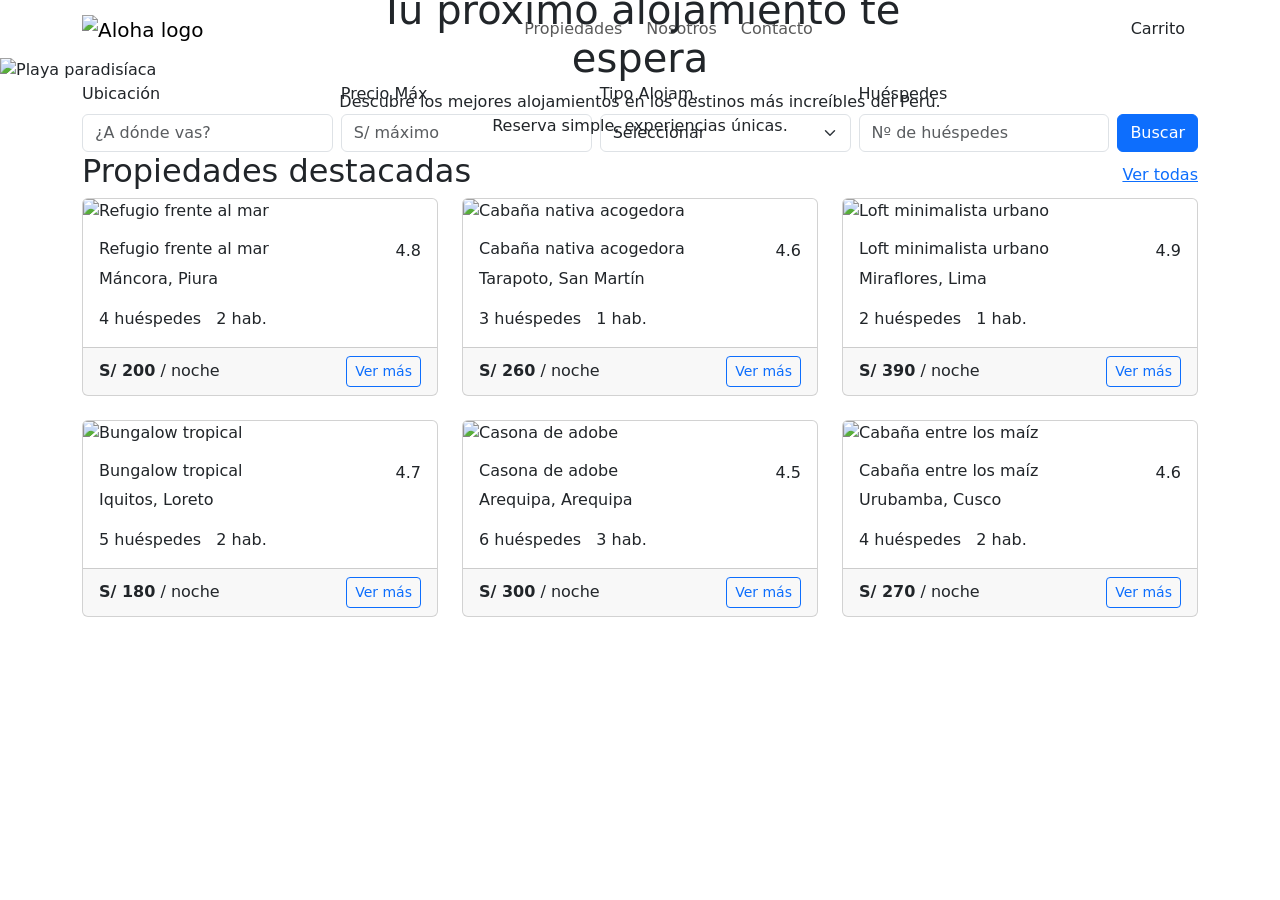
==== index.html @ af36ca21 "chore: add propiedades" ====
<!DOCTYPE html>
<html lang="es">
<head>
    <meta charset="UTF-8">
    <meta name="viewport" content="width=device-width, initial-scale=1.0">
    <title>Proyecto</title>
    <link href="https://cdn.jsdelivr.net/npm/bootstrap@5.3.3/dist/css/bootstrap.min.css" rel="stylesheet">
    <link rel="stylesheet" href="css/styles.css">
</head>
<body>

    <header>
        <nav class="navbar">
            <div class="container">
                <a class="navbar-brand" href="#">
                    <img src="images/logo.png" alt="Aloha logo" height="40">
                </a>
                <ul class="navbar-nav flex-row gap-4">
                    <li class="nav-item"><a class="nav-link" href="#propiedades">Propiedades</a></li>
                    <li class="nav-item"><a class="nav-link" href="#nosotros">Nosotros</a></li>
                    <li class="nav-item"><a class="nav-link" href="#contacto">Contacto</a></li>
                </ul>
                <button class="btn" type="button" aria-label="Carrito">
                    <i class="bi bi-cart"></i> Carrito
                </button>
            </div>
        </nav>

        <section aria-label="Hero">
            <div class="container-fluid p-0 position-relative">
                <img src="images/hero-beach.png" alt="Playa paradisíaca" class="img-fluid w-100">
                <div class="position-absolute top-50 start-50 translate-middle text-center">
                    <h1>Tu próximo alojamiento te espera</h1>
                    <p>Descubre los mejores alojamientos en los destinos más increíbles del Perú. Reserva simple, experiencias únicas.</p>
                </div>
            </div>
        </section>

        <section aria-label="Filtros de búsqueda">
            <div class="container">
                <form class="row g-2 align-items-end">
                    <div class="col-12 col-md">
                        <label for="ubicacion" class="form-label">Ubicación</label>
                        <input type="text" class="form-control" id="ubicacion" placeholder="¿A dónde vas?">
                    </div>
                    <div class="col-12 col-md">
                        <label for="precioMax" class="form-label">Precio Máx</label>
                        <input type="number" class="form-control" id="precioMax" placeholder="S/ máximo">
                    </div>
                    <div class="col-12 col-md">
                        <label for="tipoAlojam" class="form-label">Tipo Alojam.</label>
                        <select class="form-select" id="tipoAlojam">
                            <option value="" selected disabled>Seleccionar</option>
                            <option value="casa">Casa</option>
                            <option value="cabana">Cabaña</option>
                            <option value="departamento">Departamento</option>
                            <option value="hotel">Hotel</option>
                        </select>
                    </div>
                    <div class="col-12 col-md">
                        <label for="huespedes" class="form-label">Huéspedes</label>
                        <input type="number" class="form-control" id="huespedes" placeholder="Nº de huéspedes" min="1">
                    </div>
                    <div class="col-12 col-md-auto">
                        <button type="submit" class="btn btn-primary w-100">Buscar</button>
                    </div>
                </form>
            </div>
        </section>
    </header>
    <main>
        <section id="propiedades" aria-labelledby="propiedades-titulo">
            <div class="container">
                <div class="d-flex justify-content-between align-items-center">
                    <h2 id="propiedades-titulo">Propiedades destacadas</h2>
                    <a href="#">Ver todas <i class="bi bi-arrow-right"></i></a>
                </div>
                <div class="row g-4">

                    <div class="col-12 col-md-6 col-lg-4">
                        <article class="card h-100">
                            <img src="images/property-1.png" class="card-img-top" alt="Refugio frente al mar">
                            <div class="card-body">
                                <div class="d-flex justify-content-between">
                                    <h3 class="card-title h6">Refugio frente al mar</h3>
                                    <span><i class="bi bi-star-fill"></i> 4.8</span>
                                </div>
                                <p class="card-text"><i class="bi bi-geo-alt"></i> Máncora, Piura</p>
                                <p class="card-text">
                                    <i class="bi bi-people"></i> 4 huéspedes &nbsp;
                                    <i class="bi bi-door-open"></i> 2 hab.
                                </p>
                            </div>
                            <div class="card-footer d-flex justify-content-between align-items-center">
                                <span><strong>S/ 200</strong> / noche</span>
                                <a href="#" class="btn btn-sm btn-outline-primary">Ver más</a>
                            </div>
                        </article>
                    </div>

                    <div class="col-12 col-md-6 col-lg-4">
                        <article class="card h-100">
                            <img src="images/property-2.png" class="card-img-top" alt="Cabaña nativa acogedora">
                            <div class="card-body">
                                <div class="d-flex justify-content-between">
                                    <h3 class="card-title h6">Cabaña nativa acogedora</h3>
                                    <span><i class="bi bi-star-fill"></i> 4.6</span>
                                </div>
                                <p class="card-text"><i class="bi bi-geo-alt"></i> Tarapoto, San Martín</p>
                                <p class="card-text">
                                    <i class="bi bi-people"></i> 3 huéspedes &nbsp;
                                    <i class="bi bi-door-open"></i> 1 hab.
                                </p>
                            </div>
                            <div class="card-footer d-flex justify-content-between align-items-center">
                                <span><strong>S/ 260</strong> / noche</span>
                                <a href="#" class="btn btn-sm btn-outline-primary">Ver más</a>
                            </div>
                        </article>
                    </div>

                    <div class="col-12 col-md-6 col-lg-4">
                        <article class="card h-100">
                            <img src="images/property-3.png" class="card-img-top" alt="Loft minimalista urbano">
                            <div class="card-body">
                                <div class="d-flex justify-content-between">
                                    <h3 class="card-title h6">Loft minimalista urbano</h3>
                                    <span><i class="bi bi-star-fill"></i> 4.9</span>
                                </div>
                                <p class="card-text"><i class="bi bi-geo-alt"></i> Miraflores, Lima</p>
                                <p class="card-text">
                                    <i class="bi bi-people"></i> 2 huéspedes &nbsp;
                                    <i class="bi bi-door-open"></i> 1 hab.
                                </p>
                            </div>
                            <div class="card-footer d-flex justify-content-between align-items-center">
                                <span><strong>S/ 390</strong> / noche</span>
                                <a href="#" class="btn btn-sm btn-outline-primary">Ver más</a>
                            </div>
                        </article>
                    </div>

                    <div class="col-12 col-md-6 col-lg-4">
                        <article class="card h-100">
                            <img src="images/property-4.png" class="card-img-top" alt="Bungalow tropical">
                            <div class="card-body">
                                <div class="d-flex justify-content-between">
                                    <h3 class="card-title h6">Bungalow tropical</h3>
                                    <span><i class="bi bi-star-fill"></i> 4.7</span>
                                </div>
                                <p class="card-text"><i class="bi bi-geo-alt"></i> Iquitos, Loreto</p>
                                <p class="card-text">
                                    <i class="bi bi-people"></i> 5 huéspedes &nbsp;
                                    <i class="bi bi-door-open"></i> 2 hab.
                                </p>
                            </div>
                            <div class="card-footer d-flex justify-content-between align-items-center">
                                <span><strong>S/ 180</strong> / noche</span>
                                <a href="#" class="btn btn-sm btn-outline-primary">Ver más</a>
                            </div>
                        </article>
                    </div>

                    <div class="col-12 col-md-6 col-lg-4">
                        <article class="card h-100">
                            <img src="images/property-5.png" class="card-img-top" alt="Casona de adobe">
                            <div class="card-body">
                                <div class="d-flex justify-content-between">
                                    <h3 class="card-title h6">Casona de adobe</h3>
                                    <span><i class="bi bi-star-fill"></i> 4.5</span>
                                </div>
                                <p class="card-text"><i class="bi bi-geo-alt"></i> Arequipa, Arequipa</p>
                                <p class="card-text">
                                    <i class="bi bi-people"></i> 6 huéspedes &nbsp;
                                    <i class="bi bi-door-open"></i> 3 hab.
                                </p>
                            </div>
                            <div class="card-footer d-flex justify-content-between align-items-center">
                                <span><strong>S/ 300</strong> / noche</span>
                                <a href="#" class="btn btn-sm btn-outline-primary">Ver más</a>
                            </div>
                        </article>
                    </div>

                    <div class="col-12 col-md-6 col-lg-4">
                        <article class="card h-100">
                            <img src="images/property-6.png" class="card-img-top" alt="Cabaña entre los maíz">
                            <div class="card-body">
                                <div class="d-flex justify-content-between">
                                    <h3 class="card-title h6">Cabaña entre los maíz</h3>
                                    <span><i class="bi bi-star-fill"></i> 4.6</span>
                                </div>
                                <p class="card-text"><i class="bi bi-geo-alt"></i> Urubamba, Cusco</p>
                                <p class="card-text">
                                    <i class="bi bi-people"></i> 4 huéspedes &nbsp;
                                    <i class="bi bi-door-open"></i> 2 hab.
                                </p>
                            </div>
                            <div class="card-footer d-flex justify-content-between align-items-center">
                                <span><strong>S/ 270</strong> / noche</span>
                                <a href="#" class="btn btn-sm btn-outline-primary">Ver más</a>
                            </div>
                        </article>
                    </div>

                </div>
            </div>
        </section>
    </main>
</body>
</html>
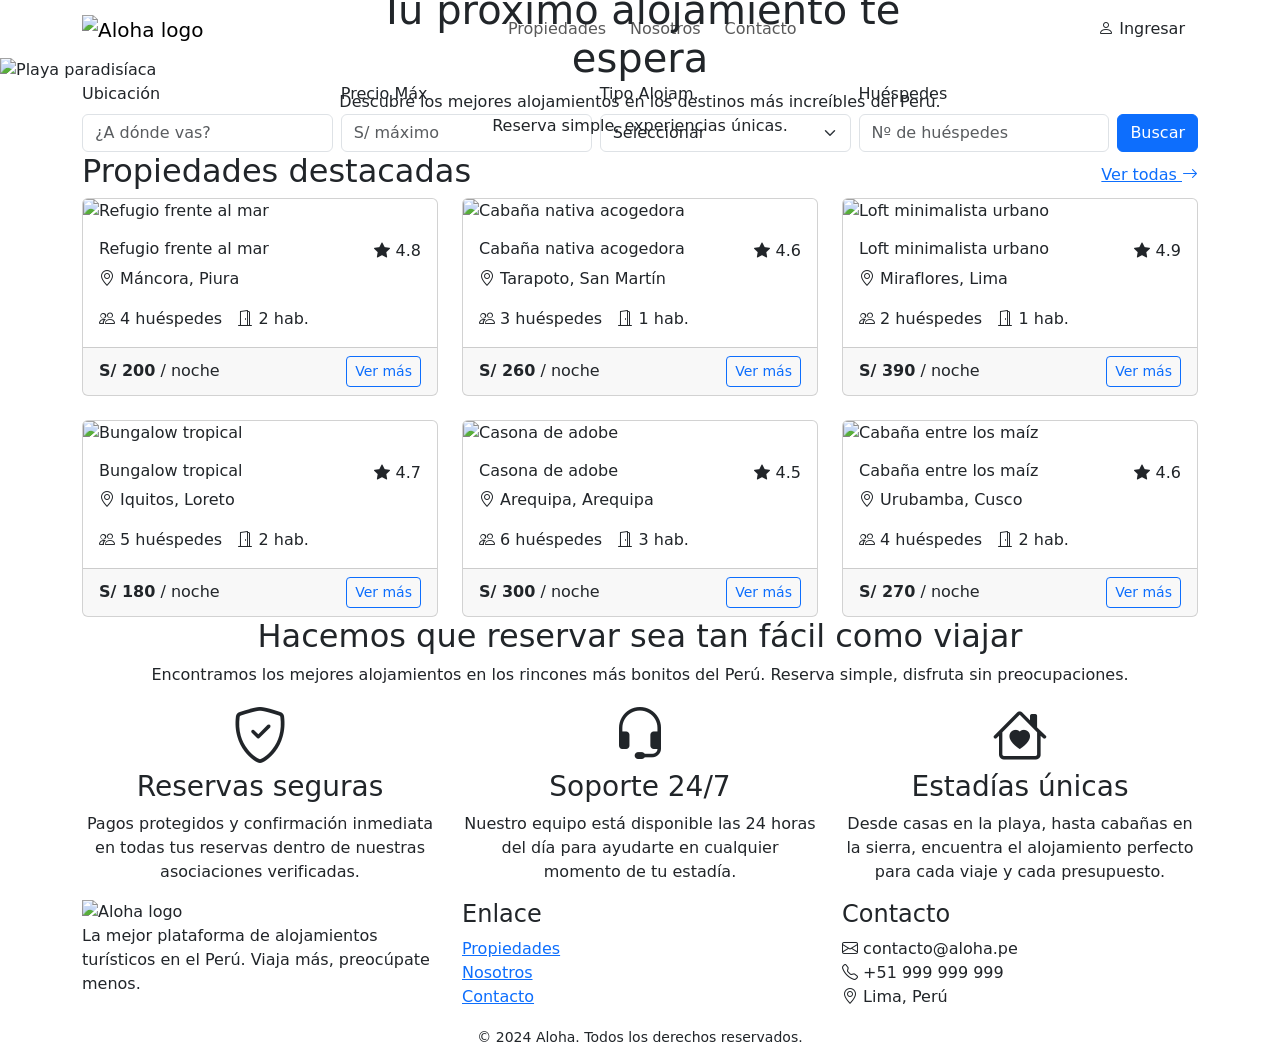
==== commit 735b9711: "chore: add detail page" ====
--- a/index.html
+++ b/index.html
@@ -3,8 +3,10 @@
 <head>
     <meta charset="UTF-8">
     <meta name="viewport" content="width=device-width, initial-scale=1.0">
-    <title>Proyecto</title>
+    <title>Aloha</title>
     <link href="https://cdn.jsdelivr.net/npm/bootstrap@5.3.3/dist/css/bootstrap.min.css" rel="stylesheet">
+    <link href="https://cdn.jsdelivr.net/npm/bootstrap-icons@1.11.3/font/bootstrap-icons.min.css" rel="stylesheet">
+    <link href="https://fonts.googleapis.com/css2?family=Roboto:wght@400;700&display=swap" rel="stylesheet">
     <link rel="stylesheet" href="css/styles.css">
 </head>
 <body>
@@ -20,13 +22,13 @@
                     <li class="nav-item"><a class="nav-link" href="#nosotros">Nosotros</a></li>
                     <li class="nav-item"><a class="nav-link" href="#contacto">Contacto</a></li>
                 </ul>
-                <button class="btn" type="button" aria-label="Carrito">
-                    <i class="bi bi-cart"></i> Carrito
-                </button>
+                <a href="pages/inicio-sesion.html" class="btn">
+                    <i class="bi bi-person"></i> Ingresar
+                </a>
             </div>
         </nav>
 
-        <section aria-label="Hero">
+        <section>
             <div class="container-fluid p-0 position-relative">
                 <img src="images/hero-beach.png" alt="Playa paradisíaca" class="img-fluid w-100">
                 <div class="position-absolute top-50 start-50 translate-middle text-center">
@@ -36,7 +38,7 @@
             </div>
         </section>
 
-        <section aria-label="Filtros de búsqueda">
+        <section>
             <div class="container">
                 <form class="row g-2 align-items-end">
                     <div class="col-12 col-md">
@@ -68,144 +70,202 @@
             </div>
         </section>
     </header>
+
     <main>
-        <section id="propiedades" aria-labelledby="propiedades-titulo">
+    <section id="propiedades">
+        <div class="container">
+            <div class="d-flex justify-content-between align-items-center">
+                <h2>Propiedades destacadas</h2>
+                <a href="#">Ver todas <i class="bi bi-arrow-right"></i></a>
+            </div>
+            <div class="row g-4">
+
+                <div class="col-12 col-md-6 col-lg-4">
+                    <article class="card h-100">
+                        <img src="images/property-1.png" class="card-img-top" alt="Refugio frente al mar">
+                        <div class="card-body">
+                            <div class="d-flex justify-content-between">
+                                <h3 class="card-title h6">Refugio frente al mar</h3>
+                                <span><i class="bi bi-star-fill"></i> 4.8</span>
+                            </div>
+                            <p class="card-text"><i class="bi bi-geo-alt"></i> Máncora, Piura</p>
+                            <p class="card-text">
+                                <i class="bi bi-people"></i> 4 huéspedes &nbsp;
+                                <i class="bi bi-door-open"></i> 2 hab.
+                            </p>
+                        </div>
+                        <div class="card-footer d-flex justify-content-between align-items-center">
+                            <span><strong>S/ 200</strong> / noche</span>
+                            <a href="pages/detail.html" class="btn btn-sm btn-outline-primary">Ver más</a>
+                        </div>
+                    </article>
+                </div>
+
+                <div class="col-12 col-md-6 col-lg-4">
+                    <article class="card h-100">
+                        <img src="images/property-2.png" class="card-img-top" alt="Cabaña nativa acogedora">
+                        <div class="card-body">
+                            <div class="d-flex justify-content-between">
+                                <h3 class="card-title h6">Cabaña nativa acogedora</h3>
+                                <span><i class="bi bi-star-fill"></i> 4.6</span>
+                            </div>
+                            <p class="card-text"><i class="bi bi-geo-alt"></i> Tarapoto, San Martín</p>
+                            <p class="card-text">
+                                <i class="bi bi-people"></i> 3 huéspedes &nbsp;
+                                <i class="bi bi-door-open"></i> 1 hab.
+                            </p>
+                        </div>
+                        <div class="card-footer d-flex justify-content-between align-items-center">
+                            <span><strong>S/ 260</strong> / noche</span>
+                            <a href="pages/detail.html" class="btn btn-sm btn-outline-primary">Ver más</a>
+                        </div>
+                    </article>
+                </div>
+
+                <div class="col-12 col-md-6 col-lg-4">
+                    <article class="card h-100">
+                        <img src="images/property-3.png" class="card-img-top" alt="Loft minimalista urbano">
+                        <div class="card-body">
+                            <div class="d-flex justify-content-between">
+                                <h3 class="card-title h6">Loft minimalista urbano</h3>
+                                <span><i class="bi bi-star-fill"></i> 4.9</span>
+                            </div>
+                            <p class="card-text"><i class="bi bi-geo-alt"></i> Miraflores, Lima</p>
+                            <p class="card-text">
+                                <i class="bi bi-people"></i> 2 huéspedes &nbsp;
+                                <i class="bi bi-door-open"></i> 1 hab.
+                            </p>
+                        </div>
+                        <div class="card-footer d-flex justify-content-between align-items-center">
+                            <span><strong>S/ 390</strong> / noche</span>
+                            <a href="pages/detail.html" class="btn btn-sm btn-outline-primary">Ver más</a>
+                        </div>
+                    </article>
+                </div>
+
+                <div class="col-12 col-md-6 col-lg-4">
+                    <article class="card h-100">
+                        <img src="images/property-4.png" class="card-img-top" alt="Bungalow tropical">
+                        <div class="card-body">
+                            <div class="d-flex justify-content-between">
+                                <h3 class="card-title h6">Bungalow tropical</h3>
+                                <span><i class="bi bi-star-fill"></i> 4.7</span>
+                            </div>
+                            <p class="card-text"><i class="bi bi-geo-alt"></i> Iquitos, Loreto</p>
+                            <p class="card-text">
+                                <i class="bi bi-people"></i> 5 huéspedes &nbsp;
+                                <i class="bi bi-door-open"></i> 2 hab.
+                            </p>
+                        </div>
+                        <div class="card-footer d-flex justify-content-between align-items-center">
+                            <span><strong>S/ 180</strong> / noche</span>
+                            <a href="pages/detail.html" class="btn btn-sm btn-outline-primary">Ver más</a>
+                        </div>
+                    </article>
+                </div>
+
+                <div class="col-12 col-md-6 col-lg-4">
+                    <article class="card h-100">
+                        <img src="images/property-5.png" class="card-img-top" alt="Casona de adobe">
+                        <div class="card-body">
+                            <div class="d-flex justify-content-between">
+                                <h3 class="card-title h6">Casona de adobe</h3>
+                                <span><i class="bi bi-star-fill"></i> 4.5</span>
+                            </div>
+                            <p class="card-text"><i class="bi bi-geo-alt"></i> Arequipa, Arequipa</p>
+                            <p class="card-text">
+                                <i class="bi bi-people"></i> 6 huéspedes &nbsp;
+                                <i class="bi bi-door-open"></i> 3 hab.
+                            </p>
+                        </div>
+                        <div class="card-footer d-flex justify-content-between align-items-center">
+                            <span><strong>S/ 300</strong> / noche</span>
+                            <a href="pages/detail.html" class="btn btn-sm btn-outline-primary">Ver más</a>
+                        </div>
+                    </article>
+                </div>
+
+                <div class="col-12 col-md-6 col-lg-4">
+                    <article class="card h-100">
+                        <img src="images/property-6.png" class="card-img-top" alt="Cabaña entre los maíz">
+                        <div class="card-body">
+                            <div class="d-flex justify-content-between">
+                                <h3 class="card-title h6">Cabaña entre los maíz</h3>
+                                <span><i class="bi bi-star-fill"></i> 4.6</span>
+                            </div>
+                            <p class="card-text"><i class="bi bi-geo-alt"></i> Urubamba, Cusco</p>
+                            <p class="card-text">
+                                <i class="bi bi-people"></i> 4 huéspedes &nbsp;
+                                <i class="bi bi-door-open"></i> 2 hab.
+                            </p>
+                        </div>
+                        <div class="card-footer d-flex justify-content-between align-items-center">
+                            <span><strong>S/ 270</strong> / noche</span>
+                            <a href="pages/detail.html" class="btn btn-sm btn-outline-primary">Ver más</a>
+                        </div>
+                    </article>
+                </div>
+
+            </div>
+        </div>
+    </section>
+
+        <section id="nosotros">
             <div class="container">
-                <div class="d-flex justify-content-between align-items-center">
-                    <h2 id="propiedades-titulo">Propiedades destacadas</h2>
-                    <a href="#">Ver todas <i class="bi bi-arrow-right"></i></a>
-                </div>
-                <div class="row g-4">
-
-                    <div class="col-12 col-md-6 col-lg-4">
-                        <article class="card h-100">
-                            <img src="images/property-1.png" class="card-img-top" alt="Refugio frente al mar">
-                            <div class="card-body">
-                                <div class="d-flex justify-content-between">
-                                    <h3 class="card-title h6">Refugio frente al mar</h3>
-                                    <span><i class="bi bi-star-fill"></i> 4.8</span>
-                                </div>
-                                <p class="card-text"><i class="bi bi-geo-alt"></i> Máncora, Piura</p>
-                                <p class="card-text">
-                                    <i class="bi bi-people"></i> 4 huéspedes &nbsp;
-                                    <i class="bi bi-door-open"></i> 2 hab.
-                                </p>
-                            </div>
-                            <div class="card-footer d-flex justify-content-between align-items-center">
-                                <span><strong>S/ 200</strong> / noche</span>
-                                <a href="#" class="btn btn-sm btn-outline-primary">Ver más</a>
-                            </div>
-                        </article>
-                    </div>
-
-                    <div class="col-12 col-md-6 col-lg-4">
-                        <article class="card h-100">
-                            <img src="images/property-2.png" class="card-img-top" alt="Cabaña nativa acogedora">
-                            <div class="card-body">
-                                <div class="d-flex justify-content-between">
-                                    <h3 class="card-title h6">Cabaña nativa acogedora</h3>
-                                    <span><i class="bi bi-star-fill"></i> 4.6</span>
-                                </div>
-                                <p class="card-text"><i class="bi bi-geo-alt"></i> Tarapoto, San Martín</p>
-                                <p class="card-text">
-                                    <i class="bi bi-people"></i> 3 huéspedes &nbsp;
-                                    <i class="bi bi-door-open"></i> 1 hab.
-                                </p>
-                            </div>
-                            <div class="card-footer d-flex justify-content-between align-items-center">
-                                <span><strong>S/ 260</strong> / noche</span>
-                                <a href="#" class="btn btn-sm btn-outline-primary">Ver más</a>
-                            </div>
-                        </article>
-                    </div>
-
-                    <div class="col-12 col-md-6 col-lg-4">
-                        <article class="card h-100">
-                            <img src="images/property-3.png" class="card-img-top" alt="Loft minimalista urbano">
-                            <div class="card-body">
-                                <div class="d-flex justify-content-between">
-                                    <h3 class="card-title h6">Loft minimalista urbano</h3>
-                                    <span><i class="bi bi-star-fill"></i> 4.9</span>
-                                </div>
-                                <p class="card-text"><i class="bi bi-geo-alt"></i> Miraflores, Lima</p>
-                                <p class="card-text">
-                                    <i class="bi bi-people"></i> 2 huéspedes &nbsp;
-                                    <i class="bi bi-door-open"></i> 1 hab.
-                                </p>
-                            </div>
-                            <div class="card-footer d-flex justify-content-between align-items-center">
-                                <span><strong>S/ 390</strong> / noche</span>
-                                <a href="#" class="btn btn-sm btn-outline-primary">Ver más</a>
-                            </div>
-                        </article>
-                    </div>
-
-                    <div class="col-12 col-md-6 col-lg-4">
-                        <article class="card h-100">
-                            <img src="images/property-4.png" class="card-img-top" alt="Bungalow tropical">
-                            <div class="card-body">
-                                <div class="d-flex justify-content-between">
-                                    <h3 class="card-title h6">Bungalow tropical</h3>
-                                    <span><i class="bi bi-star-fill"></i> 4.7</span>
-                                </div>
-                                <p class="card-text"><i class="bi bi-geo-alt"></i> Iquitos, Loreto</p>
-                                <p class="card-text">
-                                    <i class="bi bi-people"></i> 5 huéspedes &nbsp;
-                                    <i class="bi bi-door-open"></i> 2 hab.
-                                </p>
-                            </div>
-                            <div class="card-footer d-flex justify-content-between align-items-center">
-                                <span><strong>S/ 180</strong> / noche</span>
-                                <a href="#" class="btn btn-sm btn-outline-primary">Ver más</a>
-                            </div>
-                        </article>
-                    </div>
-
-                    <div class="col-12 col-md-6 col-lg-4">
-                        <article class="card h-100">
-                            <img src="images/property-5.png" class="card-img-top" alt="Casona de adobe">
-                            <div class="card-body">
-                                <div class="d-flex justify-content-between">
-                                    <h3 class="card-title h6">Casona de adobe</h3>
-                                    <span><i class="bi bi-star-fill"></i> 4.5</span>
-                                </div>
-                                <p class="card-text"><i class="bi bi-geo-alt"></i> Arequipa, Arequipa</p>
-                                <p class="card-text">
-                                    <i class="bi bi-people"></i> 6 huéspedes &nbsp;
-                                    <i class="bi bi-door-open"></i> 3 hab.
-                                </p>
-                            </div>
-                            <div class="card-footer d-flex justify-content-between align-items-center">
-                                <span><strong>S/ 300</strong> / noche</span>
-                                <a href="#" class="btn btn-sm btn-outline-primary">Ver más</a>
-                            </div>
-                        </article>
-                    </div>
-
-                    <div class="col-12 col-md-6 col-lg-4">
-                        <article class="card h-100">
-                            <img src="images/property-6.png" class="card-img-top" alt="Cabaña entre los maíz">
-                            <div class="card-body">
-                                <div class="d-flex justify-content-between">
-                                    <h3 class="card-title h6">Cabaña entre los maíz</h3>
-                                    <span><i class="bi bi-star-fill"></i> 4.6</span>
-                                </div>
-                                <p class="card-text"><i class="bi bi-geo-alt"></i> Urubamba, Cusco</p>
-                                <p class="card-text">
-                                    <i class="bi bi-people"></i> 4 huéspedes &nbsp;
-                                    <i class="bi bi-door-open"></i> 2 hab.
-                                </p>
-                            </div>
-                            <div class="card-footer d-flex justify-content-between align-items-center">
-                                <span><strong>S/ 270</strong> / noche</span>
-                                <a href="#" class="btn btn-sm btn-outline-primary">Ver más</a>
-                            </div>
-                        </article>
-                    </div>
-
+                <div class="text-center">
+                    <h2>Hacemos que reservar sea tan fácil como viajar</h2>
+                    <p>Encontramos los mejores alojamientos en los rincones más bonitos del Perú. Reserva simple, disfruta sin preocupaciones.</p>
+                </div>
+                <div class="row g-4 text-center">
+                    <div class="col-12 col-md-4">
+                        <i class="bi bi-shield-check display-4"></i>
+                        <h3>Reservas seguras</h3>
+                        <p>Pagos protegidos y confirmación inmediata en todas tus reservas dentro de nuestras asociaciones verificadas.</p>
+                    </div>
+                    <div class="col-12 col-md-4">
+                        <i class="bi bi-headset display-4"></i>
+                        <h3>Soporte 24/7</h3>
+                        <p>Nuestro equipo está disponible las 24 horas del día para ayudarte en cualquier momento de tu estadía.</p>
+                    </div>
+                    <div class="col-12 col-md-4">
+                        <i class="bi bi-house-heart display-4"></i>
+                        <h3>Estadías únicas</h3>
+                        <p>Desde casas en la playa, hasta cabañas en la sierra, encuentra el alojamiento perfecto para cada viaje y cada presupuesto.</p>
+                    </div>
                 </div>
             </div>
         </section>
     </main>
+
+    <footer id="contacto">
+        <div class="container">
+            <div class="row g-4">
+                <div class="col-12 col-md-4">
+                    <img src="images/logo.png" alt="Aloha logo" height="40">
+                    <p>La mejor plataforma de alojamientos turísticos en el Perú. Viaja más, preocúpate menos.</p>
+                </div>
+                <div class="col-12 col-md-4">
+                    <h4>Enlace</h4>
+                    <ul class="list-unstyled">
+                        <li><a href="#propiedades">Propiedades</a></li>
+                        <li><a href="#nosotros">Nosotros</a></li>
+                        <li><a href="#contacto">Contacto</a></li>
+                    </ul>
+                </div>
+                <div class="col-12 col-md-4">
+                    <h4>Contacto</h4>
+                    <ul class="list-unstyled">
+                        <li><i class="bi bi-envelope"></i> contacto@aloha.pe</li>
+                        <li><i class="bi bi-telephone"></i> +51 999 999 999</li>
+                        <li><i class="bi bi-geo-alt"></i> Lima, Perú</li>
+                    </ul>
+                </div>
+            </div>
+            <div class="text-center">
+                <small>© 2024 Aloha. Todos los derechos reservados.</small>
+            </div>
+        </div>
+    </footer>
+
 </body>
 </html>
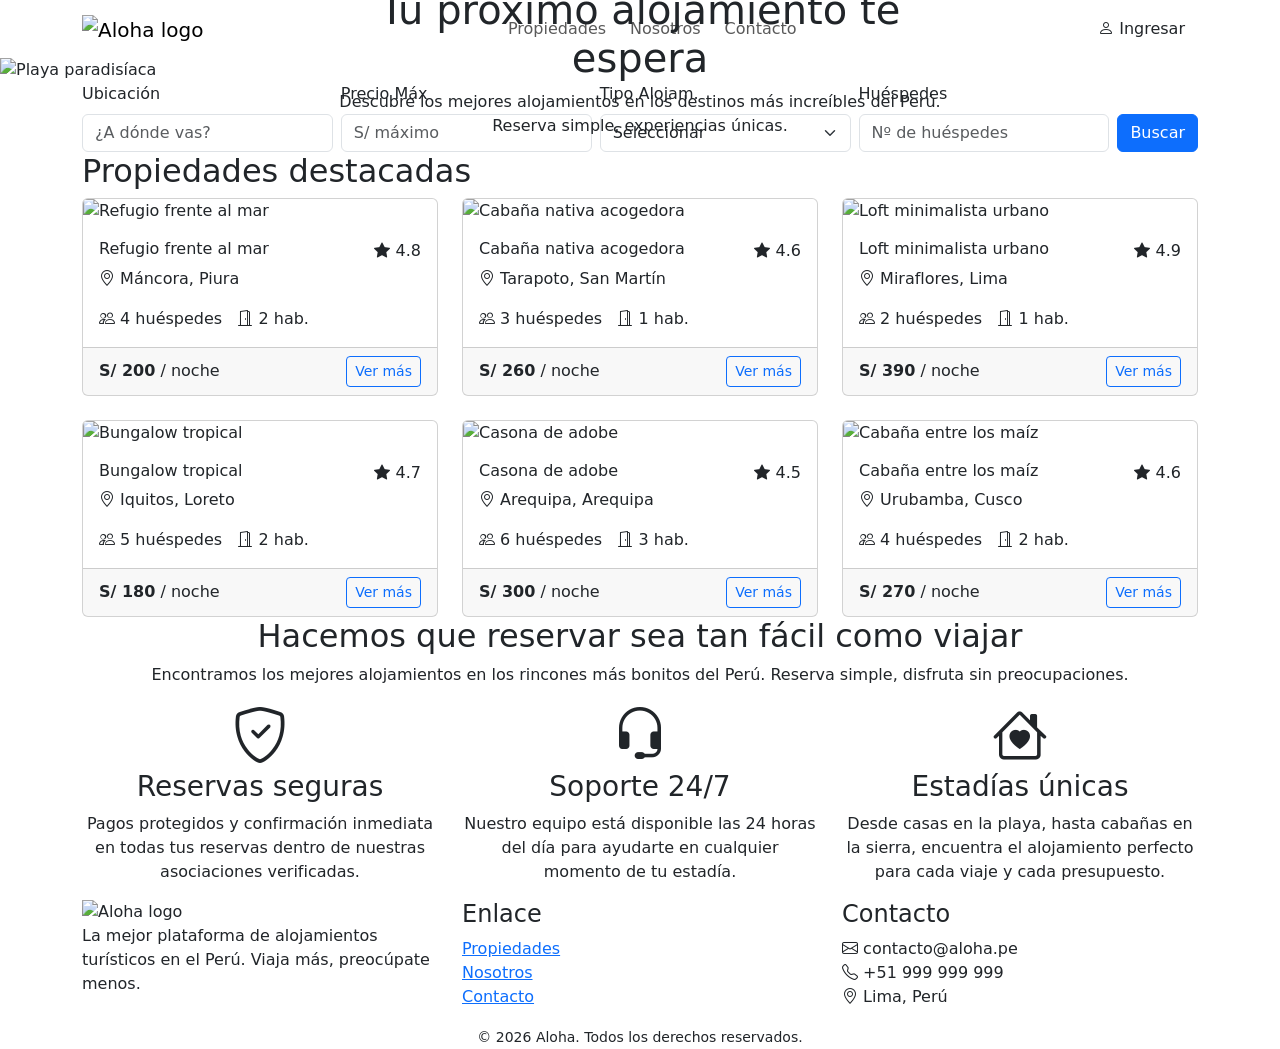
==== commit 5edf0a60: "docs: README profesional, LICENSE MIT, correcciones y .gitignore mejorado" ====
--- a/index.html
+++ b/index.html
@@ -8,10 +8,12 @@
     <link href="https://cdn.jsdelivr.net/npm/bootstrap-icons@1.11.3/font/bootstrap-icons.min.css" rel="stylesheet">
     <link href="https://fonts.googleapis.com/css2?family=Roboto:wght@400;700&display=swap" rel="stylesheet">
     <link rel="stylesheet" href="css/styles.css">
+
 </head>
 <body>
 
     <header>
+
         <nav class="navbar">
             <div class="container">
                 <a class="navbar-brand" href="#">
@@ -72,11 +74,11 @@
     </header>
 
     <main>
+
     <section id="propiedades">
         <div class="container">
             <div class="d-flex justify-content-between align-items-center">
                 <h2>Propiedades destacadas</h2>
-                <a href="#">Ver todas <i class="bi bi-arrow-right"></i></a>
             </div>
             <div class="row g-4">
 
@@ -103,7 +105,7 @@
 
                 <div class="col-12 col-md-6 col-lg-4">
                     <article class="card h-100">
-                        <img src="images/property-2.png" class="card-img-top" alt="Cabaña nativa acogedora">
+                        <img src="images/property-2.jpg" class="card-img-top" alt="Cabaña nativa acogedora">
                         <div class="card-body">
                             <div class="d-flex justify-content-between">
                                 <h3 class="card-title h6">Cabaña nativa acogedora</h3>
@@ -236,6 +238,7 @@
             </div>
         </section>
     </main>
+
 
     <footer id="contacto">
         <div class="container">
@@ -262,7 +265,7 @@
                 </div>
             </div>
             <div class="text-center">
-                <small>© 2024 Aloha. Todos los derechos reservados.</small>
+                <small>© 2026 Aloha. Todos los derechos reservados.</small>
             </div>
         </div>
     </footer>
